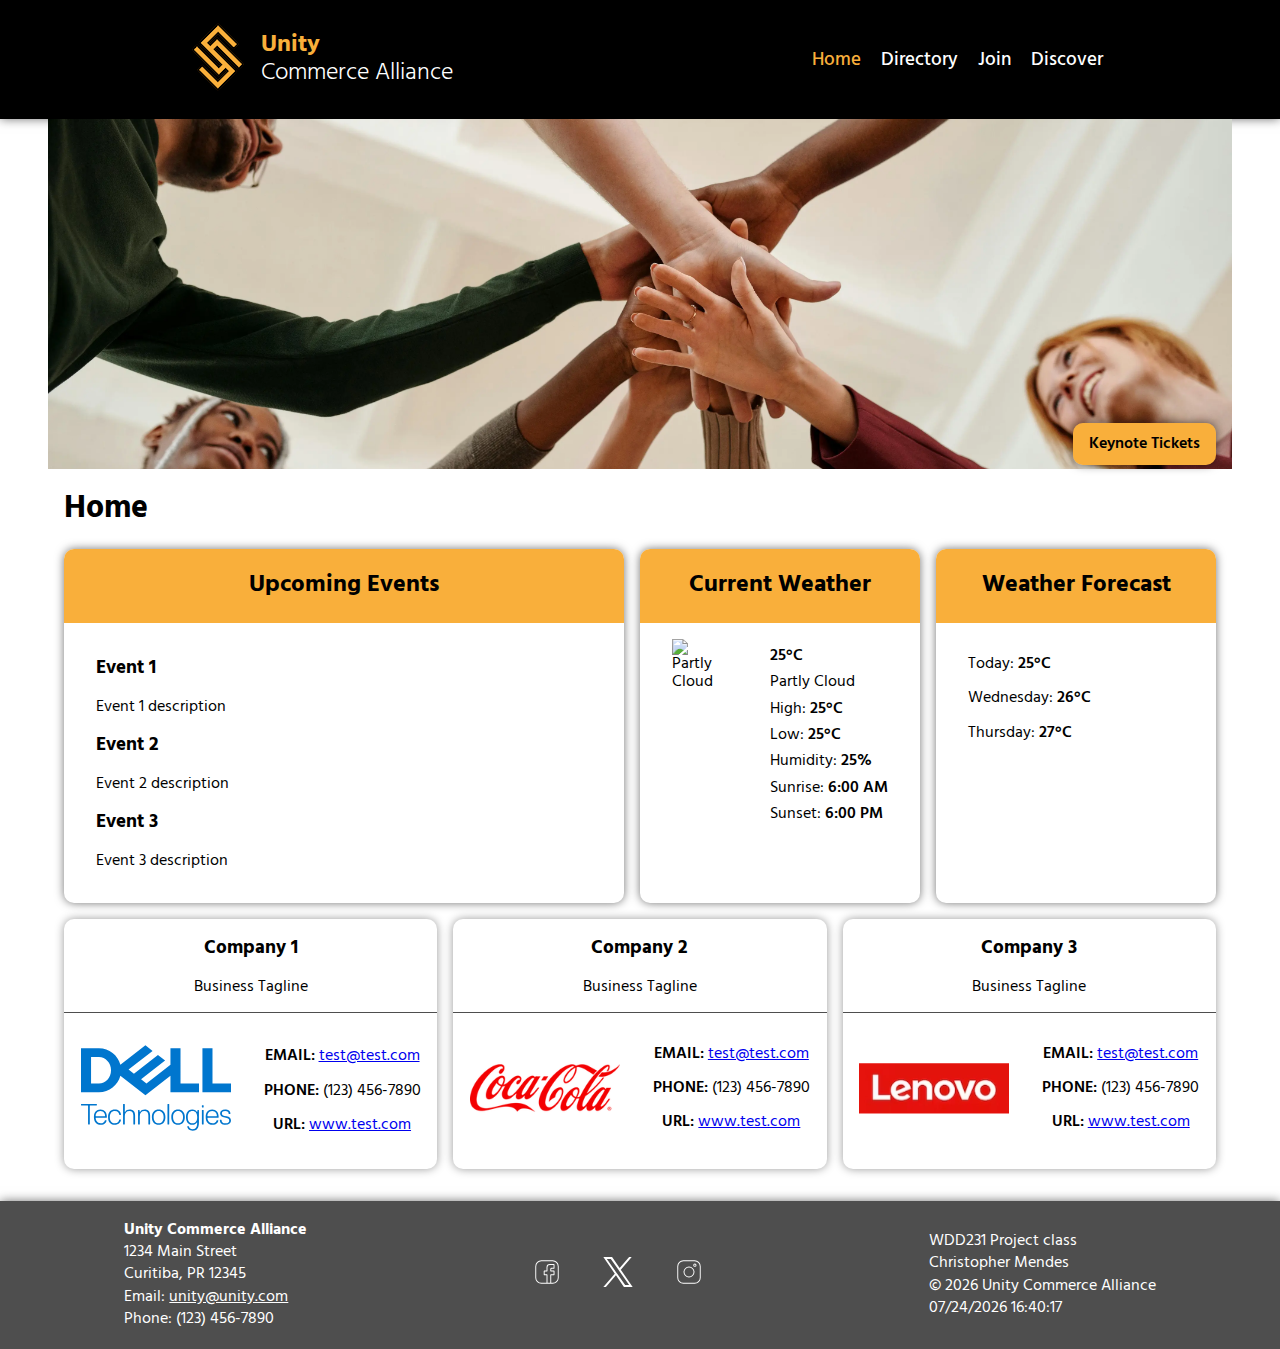
==== chamber/index.html @ d68a08a5 "W03: Chamber Home Page - Mock-up data only" ====
<!DOCTYPE html>
<html lang="en-US">

<head>
    <meta charset="UTF-8">
    <meta name="viewport" content="width=device-width, initial-scale=1.0">

    <meta name="description"
        content="Unity Commerce Alliance is a business chamber that aims to promote unity and cooperation among businesses in the Curitiba.">
    <meta name="keywords"
        content="business chamber, business chamber Curitiba, unity commerce alliance, uca, chamber of commerce, chamber of commerce Curitiba">
    <meta name="author" content="Christopher Mendes">
    <meta name="og:description"
        content="Unity Commerce Alliance is a business chamber that aims to promote unity and cooperation among businesses in the Curitiba.">
    <meta property="og:title" content="Unity Commerce Alliance">
    <meta property="og:type" content="website">
    <meta property="og:image" content="https://bos21001.github.io/wdd231/chamber/images/unity-logo.png">
    <meta property="og:url" content="https://bos21001.github.io/wdd231/chamber/">

    <meta name="twitter:card"
        content="Unity Commerce Alliance is a business chamber that aims to promote unity and cooperation among businesses in the Curitiba." />
    <meta name="twitter:site" content="@Christo20101374" />
    <meta name="twitter:title" content="Unity Commerce Alliance" />
    <meta name="twitter:description"
        content="Unity Commerce Alliance is a business chamber that aims to promote unity and cooperation among businesses in the Curitiba." />
    <meta name="twitter:image" content="https://bos21001.github.io/wdd231/chamber/images/unity-logo.png" />

    <!-- Link images for android-chrome icon, apple touch and others -->
    <link rel="android-chrome-192x192" href="images/android-chrome-192x192.png">
    <link rel="android-chrome-512x512" href="images/android-chrome-512x512.png">
    <link rel="apple-touch-icon" sizes="180x180" href="images/apple-touch-icon.png">
    <link rel="icon" type="image/png" sizes="32x32" href="images/favicon-32x32.png">
    <link rel="icon" type="image/png" sizes="16x16" href="images/favicon-16x16.png">
    <link rel="manifest" href="site.webmanifest">

    <link rel="icon" href="favicon.ico" type="image/x-icon">
    <link rel="stylesheet" href="styles/normalize.min.css">
    <link rel="stylesheet" href="styles/styles.css">
    <link rel="stylesheet" href="styles/large.css">
    <link rel="stylesheet" href="styles/home.css">

    <link rel="preconnect" href="https://fonts.googleapis.com">
    <link rel="preconnect" href="https://fonts.gstatic.com" crossorigin>
    <link href="https://fonts.googleapis.com/css2?family=Hind:wght@300;400;500;600;700&display=swap" rel="stylesheet">

    <script src="scripts/scripts.js" defer></script>

    <title>Unity Commerce Alliance</title>
</head>

<body>
    <header>
        <div id="logo">
            <a href="index.html"><img src="images/unity-logo-symbol-only-sm.png" alt="Unity Commerce Alliance"
                    height="70" width="70" loading="lazy"></a>
            <h1>Unity <span>Commerce Alliance</span></h1>
        </div>
        <button id="hamburger" aria-label="Menu" aria-expanded="false" aria-controls="navigation">☰</button>
        <nav id="navigation" class="collapsed" aria-hidden="true">
            <a href="index.html">Home</a>
            <a href="directory.html">Directory</a>
            <a href="#">Join</a>
            <a href="#">Discover</a>
        </nav>
    </header>
    <main>
        <div id="hero">
            <!-- call to action -->
            <div class="call-to-action">
                <a href="#" class="button">Keynote Tickets</a>
            </div>
        </div>
        <div id="home">
            <h1>Home</h1>
            <div id="events-and-weather">
                <div id="events">
                    <div class="events-and-weather-header">
                        <h2>Upcoming Events</h2>
                    </div>
                    <div class="events-and-weather-body">
                        <ul>
                            <li>
                                <h3>Event 1</h3>
                                <p>Event 1 description</p>
                            </li>
                            <li>
                                <h3>Event 2</h3>
                                <p>Event 2 description</p>
                            </li>
                            <li>
                                <h3>Event 3</h3>
                                <p>Event 3 description</p>
                            </li>
                        </ul>
                    </div>
                </div>
                <div id="weather">
                    <div class="events-and-weather-header">
                        <h2>Current Weather</h2>
                    </div>
                    <div class="events-and-weather-body">
                        <img src="https://openweathermap.org/img/w/09d.png  " alt="Partly Cloud" loading="lazy"
                            width="50" height="50">
                        <ul>
                            <li><span class="bolder">25&deg;C</span></li>
                            <li>Partly Cloud</li>
                            <li>High: <span class="bolder">25&deg;C</span></li>
                            <li>Low: <span class="bolder">25&deg;C</span></li>
                            <li>Humidity: <span class="bolder">25%</span></li>
                            <li>Sunrise: <span class="bolder">6:00 AM</span></li>
                            <li>Sunset: <span class="bolder">6:00 PM</span></li>
                        </ul>
                    </div>
                </div>
                <div id="weather-forecast">
                    <div class="events-and-weather-header">
                        <h2>Weather Forecast</h2>
                    </div>
                    <div class="events-and-weather-body">
                        <ul>
                            <li>
                                <p>Today: <span class="bolder">25&deg;C</span></p>
                            </li>
                            <li>
                                <p>Wednesday: <span class="bolder">26&deg;C</span></p>
                            </li>
                            <li>
                                <p>Thursday: <span class="bolder">27&deg;C</span></p>
                            </li>
                        </ul>
                    </div>
                </div>
            </div>
            <div id="companies" class="grid">
                    <div class="company">
                        <div class="company-header">
                            <h3>Company 1</h3>
                            <p>Business Tagline</p>
                        </div>
                        <div class="company-body">
                            <div class="company-image">
                                <img src="images/companies/dell-logo.svg" alt="Company 1" loading="lazy" height="200"
                                    width="200">
                            </div>
                            <div class="company-info">
                                <p><span class="bolder">EMAIL:</span> <a href="mailto:test@test.com">test@test.com</a>
                                </p>
                                <p><span class="bolder">PHONE:</span> (123) 456-7890</p>
                                <p><span class="bolder">URL:</span> <a href="https://www.test.com" target="_blank"
                                        rel="noopener noreferrer">www.test.com</a></p>
                            </div>
                        </div>
                    </div>
                    <div class="company">
                        <div class="company-header">
                            <h3>Company 2</h3>
                            <p>Business Tagline</p>
                        </div>
                        <div class="company-body">
                            <div class="company-body">
                                <img src="images/companies/coca-cola-logo.svg" alt="Company 2" loading="lazy"
                                    height="200" width="200">
                            </div>
                            <div class="company-info">
                                <p><span class="bolder">EMAIL:</span> <a href="mailto:test@test.com">test@test.com</a>
                                </p>
                                <p><span class="bolder">PHONE:</span> (123) 456-7890</p>
                                <p><span class="bolder">URL:</span> <a href="https://www.test.com" target="_blank"
                                        rel="noopener noreferrer">www.test.com</a></p>
                            </div>
                        </div>
                    </div>
                    <div class="company">
                        <div class="company-header">
                            <h3>Company 3</h3>
                            <p>Business Tagline</p>
                        </div>
                        <div class="company-body">
                            <div class="company-body">
                                <img src="images/companies/lenovo-logo.svg" alt="Company 3" loading="lazy" height="200"
                                    width="200">
                            </div>
                            <div class="company-info">
                                <p><span class="bolder">EMAIL:</span> <a href="mailto:test@test.com">test@test.com</a>
                                </p>
                                <p><span class="bolder">PHONE:</span> (123) 456-7890</p>
                                <p><span class="bolder">URL:</span> <a href="https://www.test.com" target="_blank"
                                        rel="noopener noreferrer">www.test.com</a></p>
                            </div>
                        </div>
                    </div>
            </div>
        </div>
    </main>
    <footer>
        <div id="address-contact">
            <p><strong>Unity Commerce Alliance</strong></p>
            <p>1234 Main Street</p>
            <p>Curitiba, PR 12345</p>
            <p>Email: <a href="mailto:unity@unity.com">unity@unity.com</a></p>
            <p>Phone: (123) 456-7890</p>
        </div>
        <div id="social-media">
            <a href="#" target="_blank" rel="noopener noreferrer"><img src="images/facebook-logo.svg" alt="Facebook"
                    loading="lazy" width="30" height="30"></a>
            <a href="#" target="_blank" rel="noopener noreferrer"><img src="images/x-logo.svg" alt="X" loading="lazy"
                    width="30" height="30"></a>
            <a href="#" target="_blank" rel="noopener noreferrer"><img src="images/instagram-logo.svg" alt="Instagram"
                    loading="lazy" width="30" height="30"></a>
        </div>
        <div id="legal">
            <p>WDD231 Project class</p>
            <p>Christopher Mendes</p>
            <p>&copy; <span id="currentYear"></span> Unity Commerce Alliance</p>
            <p><span id="lastModified"></span></p>
        </div>
    </footer>
</body>

</html>
---- chamber/styles/styles.css ----
:root {
    --main-bg-color: black;
    --accent-color: #F9AF3B;
    --text-color-light: white;
    --text-color-dark: black;
    --footer-bg-color: rgb(78, 78, 78);
    --box-shadow-color: rgba(0, 0, 0, 0.55);
    --header-padding: 1rem;
    --nav-padding: 10px;
    --nav-padding-top: 20px;
}

body {
    font-family: "Hind", sans-serif;
}

.sub-heading {
    font-weight: 300;
    margin: 1rem 0;
}

header {
    display: grid;
    grid-template: auto / auto auto;
    justify-content: space-between;
    align-items: center;
    background-color: var(--main-bg-color);
    color: var(--accent-color);
    box-shadow: 0 0 10px var(--box-shadow-color);
}

#logo {
    display: flex;
    align-items: center;
    padding: var(--header-padding);
}

#logo h1 {
    font-size: 1.5rem;
    margin-left: 0.5rem;
}

#logo span {
    display: block;
    font-weight: 200;
    color: var(--text-color-light);
}

button#hamburger {
    background: transparent;
    color: var(--accent-color);
    font-size: 2rem;
    border: none;
    cursor: pointer;
    padding-right: 1rem;
}

nav {
    display: flex;
    flex-direction: column;
    background-color: var(--accent-color);
    font-size: 1.2rem;
    font-weight: 500;
    transition: max-height 0.5s ease-in, opacity 0.5s ease-in;
    overflow: hidden;
    max-height: 0;
    opacity: 0;
    grid-column: 1 / -1;
}

nav a {
    color: var(--text-color-dark);
    text-decoration: none;
    padding: var(--nav-padding);
}

nav a:first-child {
    padding-top: var(--nav-padding-top);
}

nav a:hover {
    color: var(--accent-color);
    background-color: var(--main-bg-color);
}

nav a.active {
    background-color: var(--main-bg-color);
    color: var(--accent-color);
    cursor: default;
}

nav.expanded {
    max-height: 300px;
    opacity: 1;
}

nav.collapsed {
    max-height: 0;
    opacity: 0;
}

footer {
    background-color: var(--footer-bg-color);
    color: var(--text-color-light);
    padding: var(--header-padding);
    box-shadow: 0 0 10px var(--box-shadow-color);
}

footer p {
    margin: 4px 0;
}

footer a {
    color: var(--text-color-light);
}

#social-media {
    display: flex;
    align-items: center;
    gap: 25px;
    padding: 1rem 0;
}

#social-media img {
    margin: 0 0.5rem;
}
---- chamber/styles/large.css ----
/* ================================================
   Media Queries - Screens larger than 660px
   ================================================ */
   @media only screen and (min-width: 660px) {

    /* ================================================
       Navigation Styles
       ================================================ */
    header {
        display: flex;
        justify-content: space-around;
    }

    nav {
        display: flex;
        flex-direction: row;
        background-color: black;
        color: white;
    }

    nav.collapsed {
        max-height: 100%;
        opacity: 100%;
    }

    nav a {
        color: white;
        text-decoration: none;
        padding: 10px;
    }

    nav a:first-child {
        padding-top: 10px;
    }

    /* Hide the hamburger icon on larger screens */
    #hamburger {
        display: none;
    }

    /* ================================================
       Footer Styles
       ================================================ */
    footer {
        display: flex;
        justify-content: space-around;
        align-items: center;
    }

    /* ================================================
       Body and Layout Adjustments
       ================================================ */
    /* Ensure body stretches to fill viewport height */
    body {
        display: flex;
        flex-direction: column;
        min-height: 100vh;
    }

    /* Main content will take up available space */
    main {
        flex: 1;
        max-width: 1400px;
        margin: 0 auto;
        padding: 0 2rem;
    }
}
---- chamber/styles/home.css ----
/* ================================================
   Hero Section
   ================================================ */
#hero {
    background: url('../images/hero-background.webp') center/cover no-repeat;
    height: 200px;
    display: flex;
    align-items: flex-end;
    justify-content: flex-end;
}

#hero > .call-to-action {
    margin: 1rem;
}

#hero > .call-to-action a {
    color: var(--text-color-dark);
    text-decoration: none;
    background: var(--accent-color);
    padding: 0.5rem 1rem;
    border-radius: 10px;
    box-shadow: 0 0 10px var(--box-shadow-color);
    font-weight: 600;
    transition: background 0.3s, color 0.3s;
}

#hero > .call-to-action a:hover {
    background: var(--text-color-dark);
    color: var(--accent-color);
}

/* ================================================
   Home Section
   ================================================ */
#home {
    margin: 0 1rem;
}

/* ================================================
   Events and Weather Section
   ================================================ */
#events-and-weather {
    display: flex;
    flex-direction: column;
    gap: 1rem;
}

#events-and-weather > div {
    box-shadow: 0 0 10px var(--box-shadow-color);
    border-radius: 10px;
}

#events-and-weather .events-and-weather-header {
    background: var(--accent-color);
    padding: 0.2rem;
    text-align: center;
    border-radius: 10px 10px 0 0;
}

#events-and-weather .events-and-weather-body {
    padding: 1rem 2rem;
}

#events-and-weather .events-and-weather-body ul {
    list-style: none;
    padding: 0;
    margin: 0;
}

#events-and-weather .events-and-weather-body ul li {
    margin: 0.5rem 0;
}

/* Weather section in Events and Weather */
#events-and-weather #weather .events-and-weather-body {
    display: flex;
    justify-content: flex-start;
    gap: 3rem;
}

/* ================================================
   Text Styles
   ================================================ */
.bolder {
    font-weight: 600;
}

/* ================================================
   Companies Grid View
   ================================================ */
#companies.grid {
    display: flex;
    flex-wrap: wrap;
    justify-content: center;
    align-items: stretch;
    align-content: center;
    gap: 1rem;
    text-align: center;
    margin: 1rem 0 2rem 0;
}

#companies.grid .company {
    width: 100%;
    box-shadow: 0 0 10px rgba(0, 0, 0, 0.4);
    border-radius: 10px;
}

#companies.grid .company:hover {
    transform: scale(1.01); /* Subtle zoom on hover */
    cursor: default;
    transition: transform 0.3s;
}

/* Company Header in Grid View */
#companies.grid .company .company-header {
    color: var(--text-color-dark);
    border-radius: 10px 10px 0 0;
    border-bottom: 1px solid var(--footer-bg-color);
}

/* Company Body in Grid View */
#companies.grid .company .company-body {
    display: flex;
    justify-content: space-evenly;
    align-items: center;
    gap: 1rem;
}

#companies.grid .company .company-body img {
    width: 150px;
    height: 150px;
}

/* ================================================
   Media Queries - Screens larger than 660px
   ================================================ */
@media only screen and (min-width: 660px) {
    #hero {
        height: 350px;
    }

    #home > #events-and-weather {
        display: grid;
        grid-template-columns: 2fr 1fr 1fr
    }

    #home > #companies {
        display: grid;
        grid-template-columns: 1fr 1fr 1fr;
    }
}
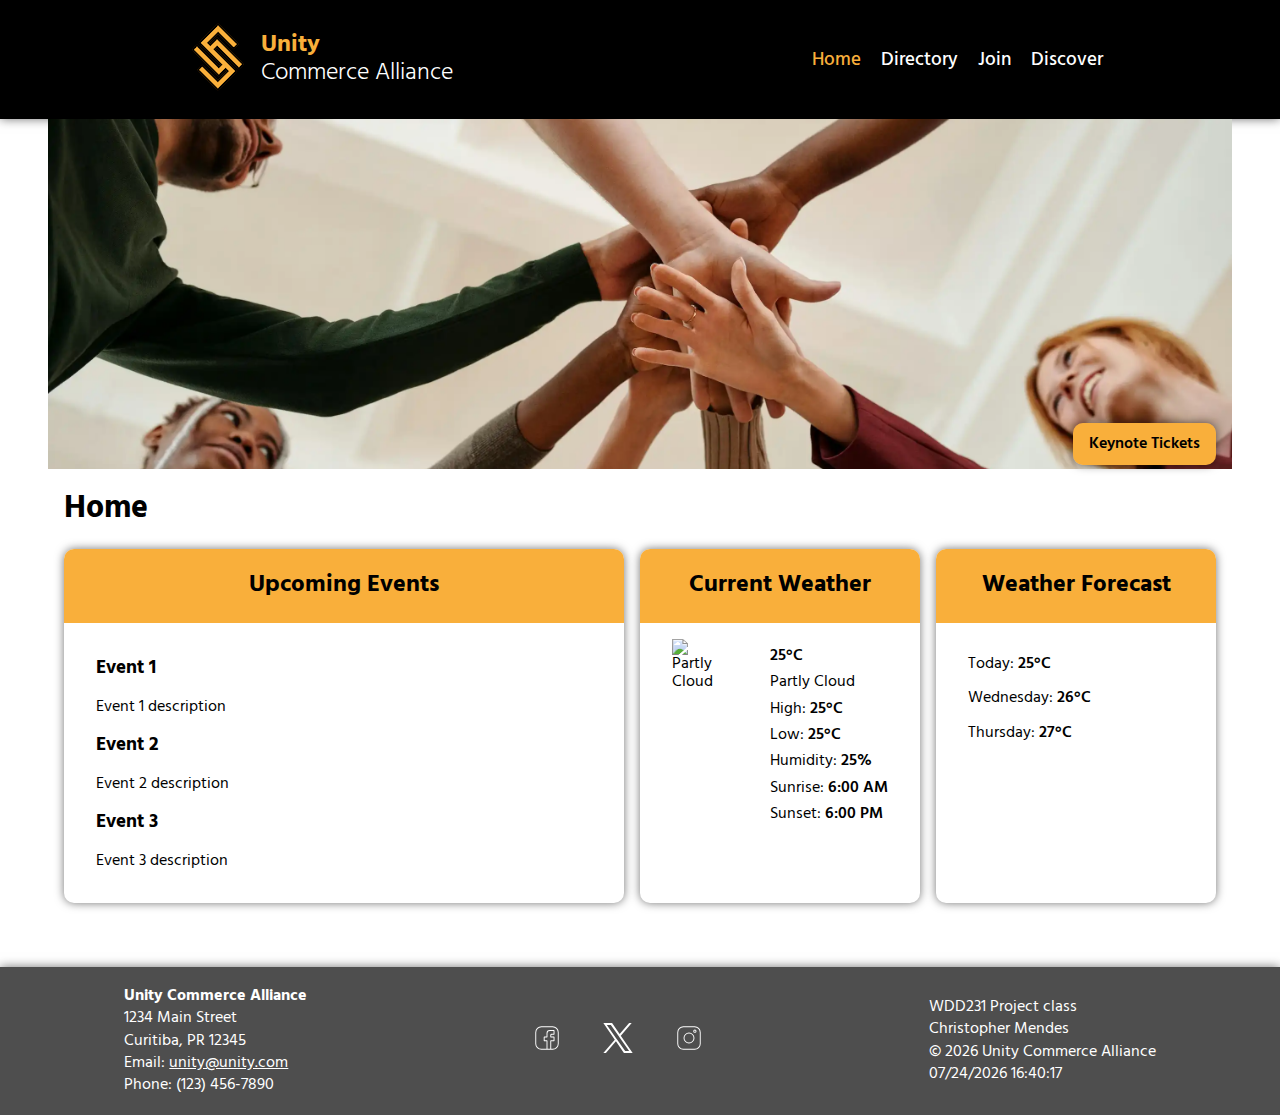
==== commit 4d62eb4b: "random gold and silver companies highlights" ====
--- a/chamber/index.html
+++ b/chamber/index.html
@@ -39,6 +39,9 @@
     <link rel="stylesheet" href="styles/large.css">
     <link rel="stylesheet" href="styles/home.css">
 
+    <script src="scripts/modules.mjs" type="module" defer></script>
+    <script src="scripts/home.js" type="module" defer></script>
+
     <link rel="preconnect" href="https://fonts.googleapis.com">
     <link rel="preconnect" href="https://fonts.gstatic.com" crossorigin>
     <link href="https://fonts.googleapis.com/css2?family=Hind:wght@300;400;500;600;700&display=swap" rel="stylesheet">
@@ -55,8 +58,8 @@
                     height="70" width="70" loading="lazy"></a>
             <h1>Unity <span>Commerce Alliance</span></h1>
         </div>
-        <button id="hamburger" aria-label="Menu" aria-expanded="false" aria-controls="navigation">☰</button>
-        <nav id="navigation" class="collapsed" aria-hidden="true">
+        <button id="hamburger" aria-label="Menu" aria-expanded="true" aria-controls="navigation">☰</button>
+        <nav id="navigation" class="collapsed">
             <a href="index.html">Home</a>
             <a href="directory.html">Directory</a>
             <a href="#">Join</a>
@@ -132,63 +135,7 @@
                 </div>
             </div>
             <div id="companies" class="grid">
-                    <div class="company">
-                        <div class="company-header">
-                            <h3>Company 1</h3>
-                            <p>Business Tagline</p>
-                        </div>
-                        <div class="company-body">
-                            <div class="company-image">
-                                <img src="images/companies/dell-logo.svg" alt="Company 1" loading="lazy" height="200"
-                                    width="200">
-                            </div>
-                            <div class="company-info">
-                                <p><span class="bolder">EMAIL:</span> <a href="mailto:test@test.com">test@test.com</a>
-                                </p>
-                                <p><span class="bolder">PHONE:</span> (123) 456-7890</p>
-                                <p><span class="bolder">URL:</span> <a href="https://www.test.com" target="_blank"
-                                        rel="noopener noreferrer">www.test.com</a></p>
-                            </div>
-                        </div>
-                    </div>
-                    <div class="company">
-                        <div class="company-header">
-                            <h3>Company 2</h3>
-                            <p>Business Tagline</p>
-                        </div>
-                        <div class="company-body">
-                            <div class="company-body">
-                                <img src="images/companies/coca-cola-logo.svg" alt="Company 2" loading="lazy"
-                                    height="200" width="200">
-                            </div>
-                            <div class="company-info">
-                                <p><span class="bolder">EMAIL:</span> <a href="mailto:test@test.com">test@test.com</a>
-                                </p>
-                                <p><span class="bolder">PHONE:</span> (123) 456-7890</p>
-                                <p><span class="bolder">URL:</span> <a href="https://www.test.com" target="_blank"
-                                        rel="noopener noreferrer">www.test.com</a></p>
-                            </div>
-                        </div>
-                    </div>
-                    <div class="company">
-                        <div class="company-header">
-                            <h3>Company 3</h3>
-                            <p>Business Tagline</p>
-                        </div>
-                        <div class="company-body">
-                            <div class="company-body">
-                                <img src="images/companies/lenovo-logo.svg" alt="Company 3" loading="lazy" height="200"
-                                    width="200">
-                            </div>
-                            <div class="company-info">
-                                <p><span class="bolder">EMAIL:</span> <a href="mailto:test@test.com">test@test.com</a>
-                                </p>
-                                <p><span class="bolder">PHONE:</span> (123) 456-7890</p>
-                                <p><span class="bolder">URL:</span> <a href="https://www.test.com" target="_blank"
-                                        rel="noopener noreferrer">www.test.com</a></p>
-                            </div>
-                        </div>
-                    </div>
+                <!-- JavaScript will add companies here -->
             </div>
         </div>
     </main>
--- a/chamber/styles/large.css
+++ b/chamber/styles/large.css
@@ -65,3 +65,14 @@
         padding: 0 2rem;
     }
 }
+
+/* ================================================
+   Media Queries - Screens larger than 1300px
+   ================================================ */
+@media only screen and (min-width: 1300px) {
+    header {
+        display: flex;
+        justify-content: center;
+        gap: 500px;
+    }
+}
--- a/chamber/styles/home.css
+++ b/chamber/styles/home.css
@@ -96,7 +96,7 @@
     align-content: center;
     gap: 1rem;
     text-align: center;
-    margin: 1rem 0 2rem 0;
+    margin: 2rem 0;
 }
 
 #companies.grid .company {
@@ -116,6 +116,7 @@
     color: var(--text-color-dark);
     border-radius: 10px 10px 0 0;
     border-bottom: 1px solid var(--footer-bg-color);
+    padding-inline: 1em;
 }
 
 /* Company Body in Grid View */
@@ -124,6 +125,7 @@
     justify-content: space-evenly;
     align-items: center;
     gap: 1rem;
+    padding-inline: 1em;
 }
 
 #companies.grid .company .company-body img {
@@ -146,6 +148,36 @@
 
     #home > #companies {
         display: grid;
+        grid-template-columns: 1fr 1fr;
+    }
+
+    #companies.grid .company .company-body {
+        flex-wrap: wrap;
+    }
+
+    #home > #events-and-weather {
+        display: grid;
+        grid-template-columns: 1fr 1fr;
+    }
+
+    #events {
+        grid-column: 1 / -1;
+    }
+}
+
+/* ================================================
+   Media Queries - Screens larger than 1260px
+   ================================================ */
+@media only screen and (min-width: 1260px) {
+    #home > #companies {
         grid-template-columns: 1fr 1fr 1fr;
     }
+
+    #home > #events-and-weather {
+        grid-template-columns: 2fr 1fr 1fr;
+    }
+
+    #events {
+        grid-column: 1 / 2;
+    }
 }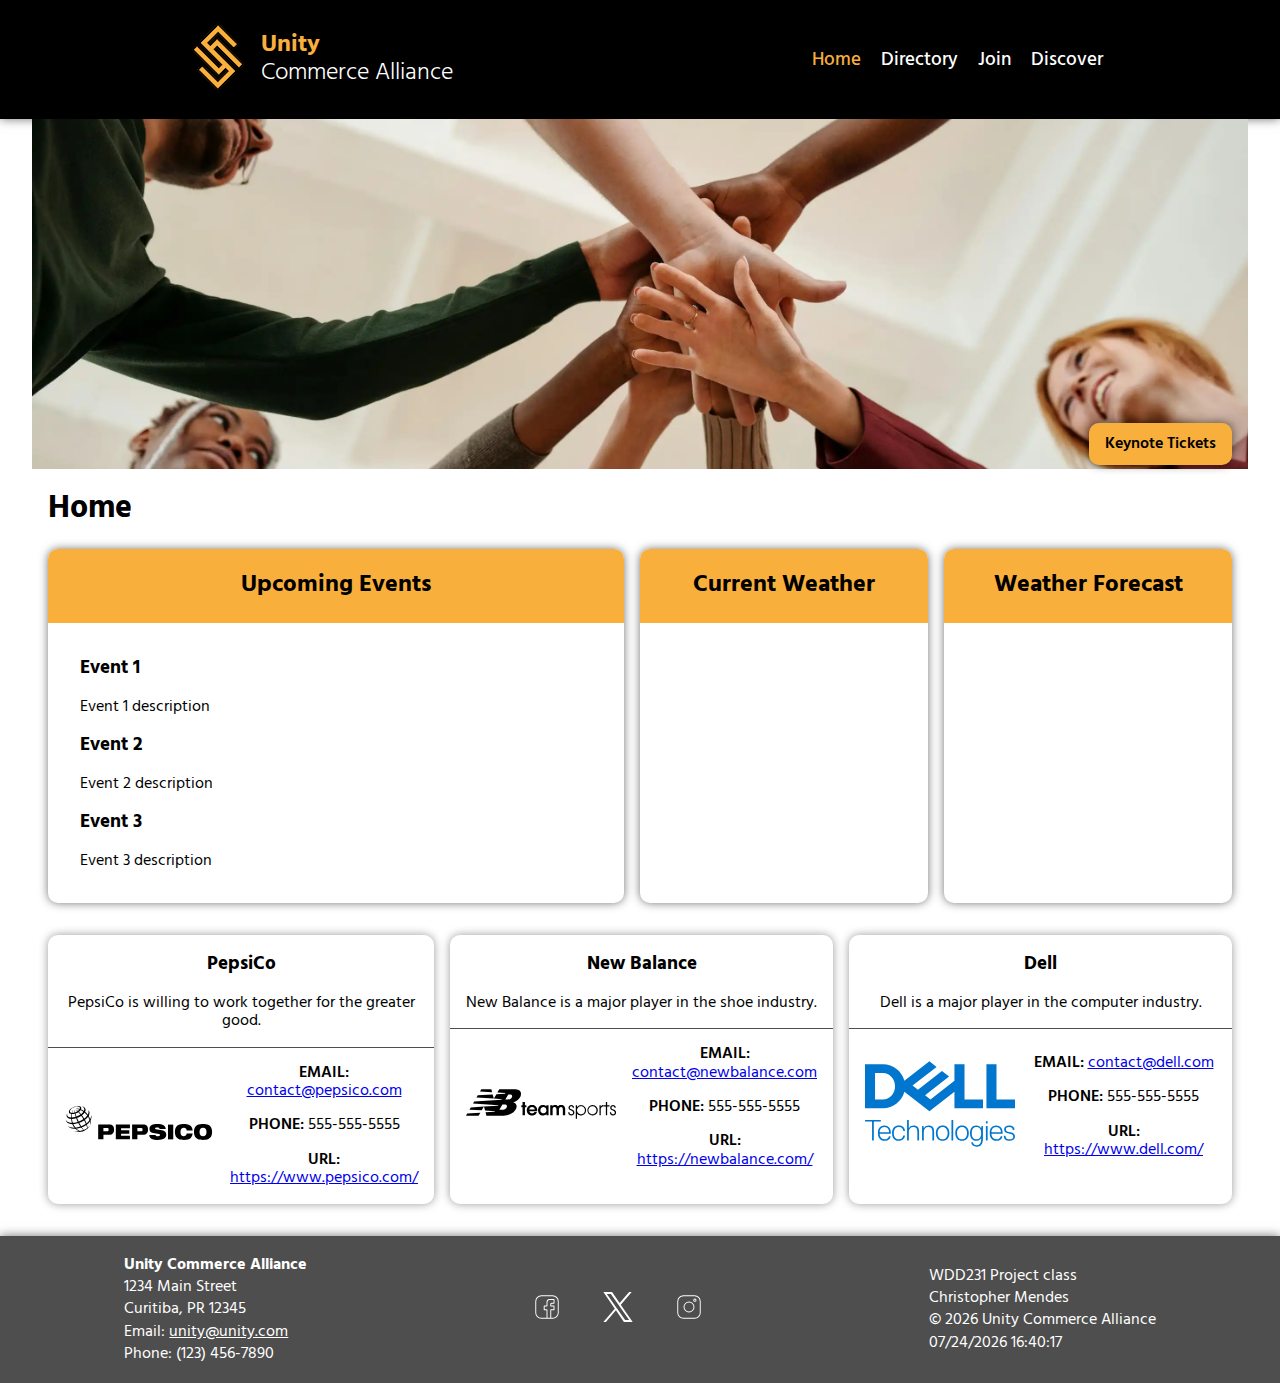
==== commit 854a5861: "W03: Chamber Home Page" ====
--- a/chamber/index.html
+++ b/chamber/index.html
@@ -101,36 +101,10 @@
                     <div class="events-and-weather-header">
                         <h2>Current Weather</h2>
                     </div>
-                    <div class="events-and-weather-body">
-                        <img src="https://openweathermap.org/img/w/09d.png  " alt="Partly Cloud" loading="lazy"
-                            width="50" height="50">
-                        <ul>
-                            <li><span class="bolder">25&deg;C</span></li>
-                            <li>Partly Cloud</li>
-                            <li>High: <span class="bolder">25&deg;C</span></li>
-                            <li>Low: <span class="bolder">25&deg;C</span></li>
-                            <li>Humidity: <span class="bolder">25%</span></li>
-                            <li>Sunrise: <span class="bolder">6:00 AM</span></li>
-                            <li>Sunset: <span class="bolder">6:00 PM</span></li>
-                        </ul>
-                    </div>
                 </div>
                 <div id="weather-forecast">
                     <div class="events-and-weather-header">
                         <h2>Weather Forecast</h2>
-                    </div>
-                    <div class="events-and-weather-body">
-                        <ul>
-                            <li>
-                                <p>Today: <span class="bolder">25&deg;C</span></p>
-                            </li>
-                            <li>
-                                <p>Wednesday: <span class="bolder">26&deg;C</span></p>
-                            </li>
-                            <li>
-                                <p>Thursday: <span class="bolder">27&deg;C</span></p>
-                            </li>
-                        </ul>
                     </div>
                 </div>
             </div>
--- a/chamber/styles/home.css
+++ b/chamber/styles/home.css
@@ -126,6 +126,7 @@
     align-items: center;
     gap: 1rem;
     padding-inline: 1em;
+    flex-wrap: wrap;
 }
 
 #companies.grid .company .company-body img {
@@ -148,7 +149,7 @@
 
     #home > #companies {
         display: grid;
-        grid-template-columns: 1fr 1fr;
+        grid-template-columns: 1fr;
     }
 
     #companies.grid .company .company-body {
@@ -162,6 +163,10 @@
 
     #events {
         grid-column: 1 / -1;
+    }
+
+    #companies.grid .company .company-body {
+        flex-wrap: nowrap;
     }
 }
 
@@ -180,4 +185,8 @@
     #events {
         grid-column: 1 / 2;
     }
+
+    #companies.grid .company .company-body {
+        flex-wrap: nowrap;
+    }
 }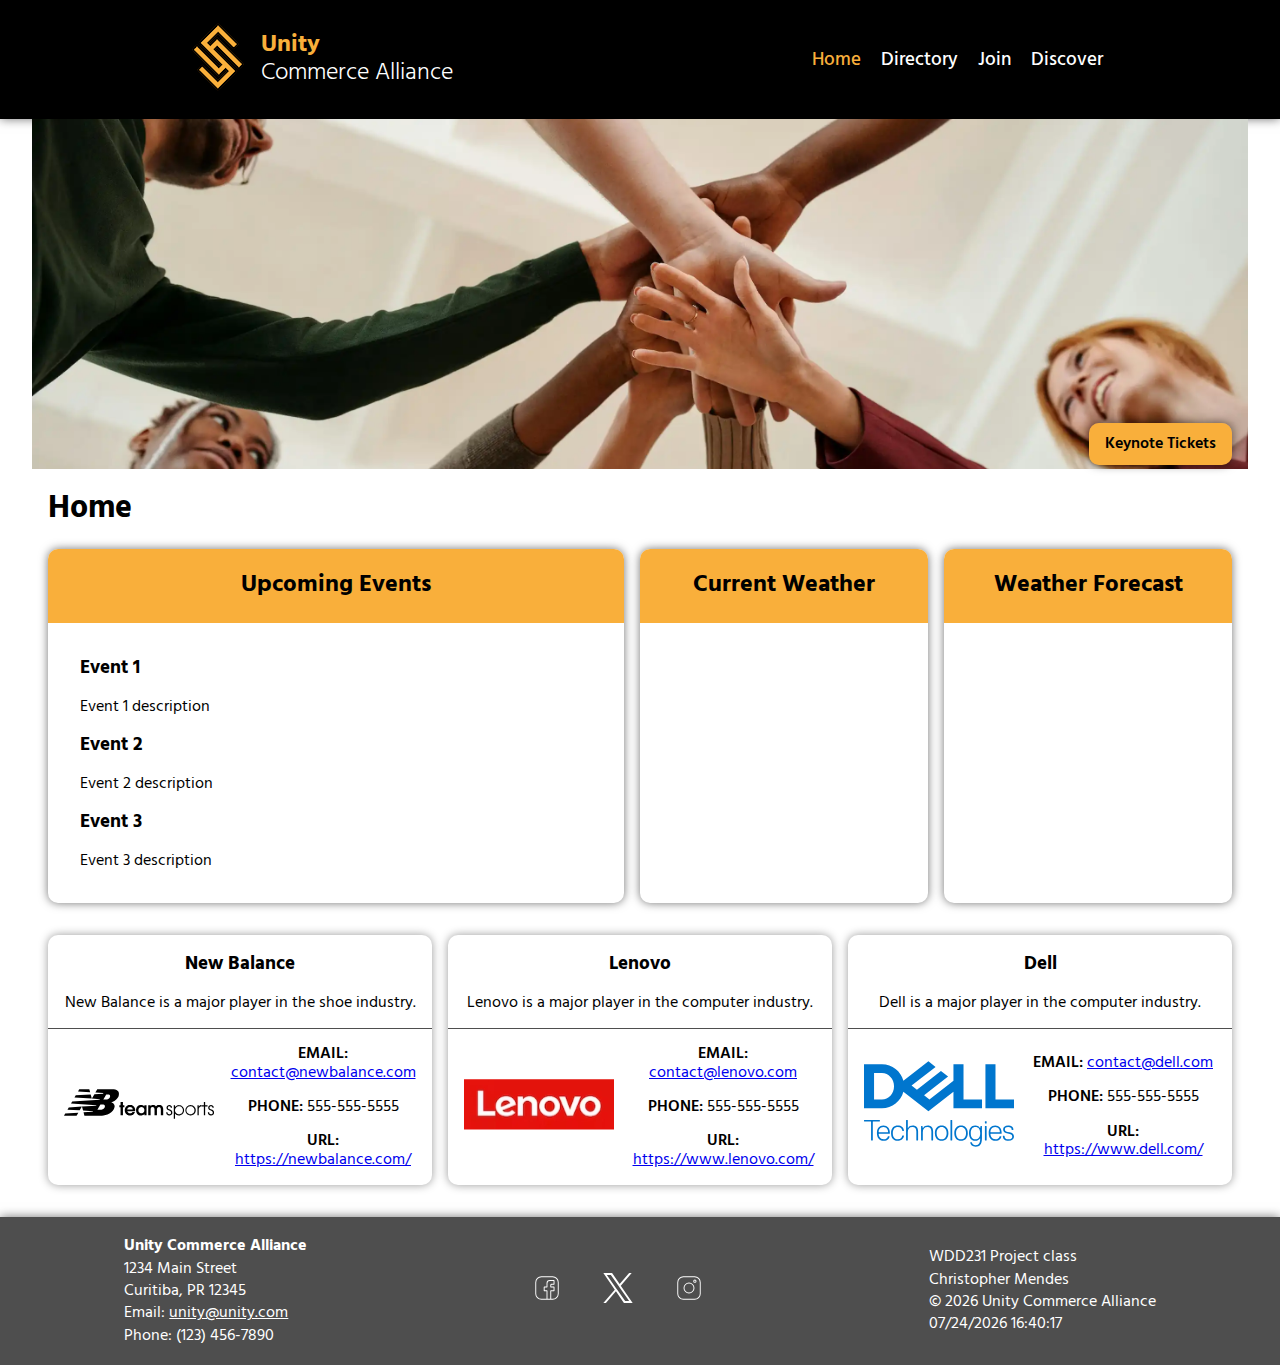
==== commit 647b2e8c: "fixes the js error" ====
--- a/chamber/index.html
+++ b/chamber/index.html
@@ -39,8 +39,8 @@
     <link rel="stylesheet" href="styles/large.css">
     <link rel="stylesheet" href="styles/home.css">
 
-    <script src="scripts/modules.mjs" type="module" defer></script>
-    <script src="scripts/home.js" type="module" defer></script>
+    <script src="scripts/modules.mjs" type="module"></script>
+    <script src="scripts/home.js" type="module"></script>
 
     <link rel="preconnect" href="https://fonts.googleapis.com">
     <link rel="preconnect" href="https://fonts.gstatic.com" crossorigin>
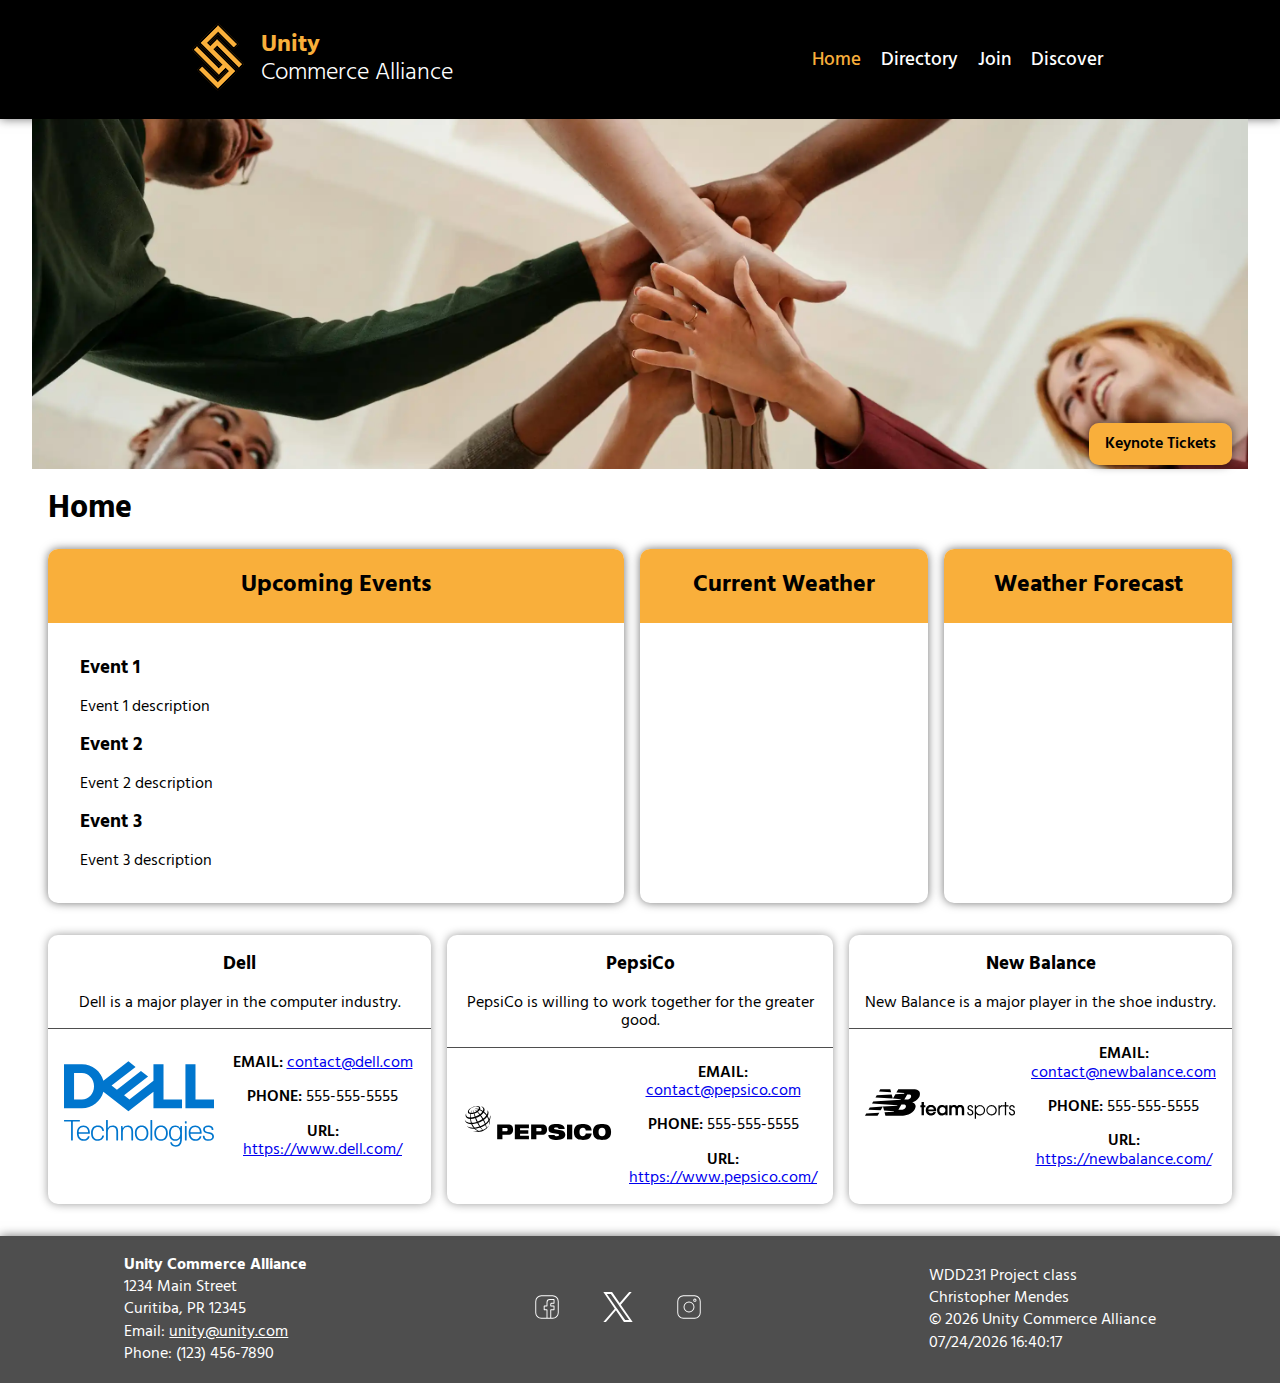
==== commit 4fd0ad2e: "W04: Chamber Membership Join Page" ====
--- a/chamber/index.html
+++ b/chamber/index.html
@@ -62,7 +62,7 @@
         <nav id="navigation" class="collapsed">
             <a href="index.html">Home</a>
             <a href="directory.html">Directory</a>
-            <a href="#">Join</a>
+            <a href="join.html">Join</a>
             <a href="#">Discover</a>
         </nav>
     </header>
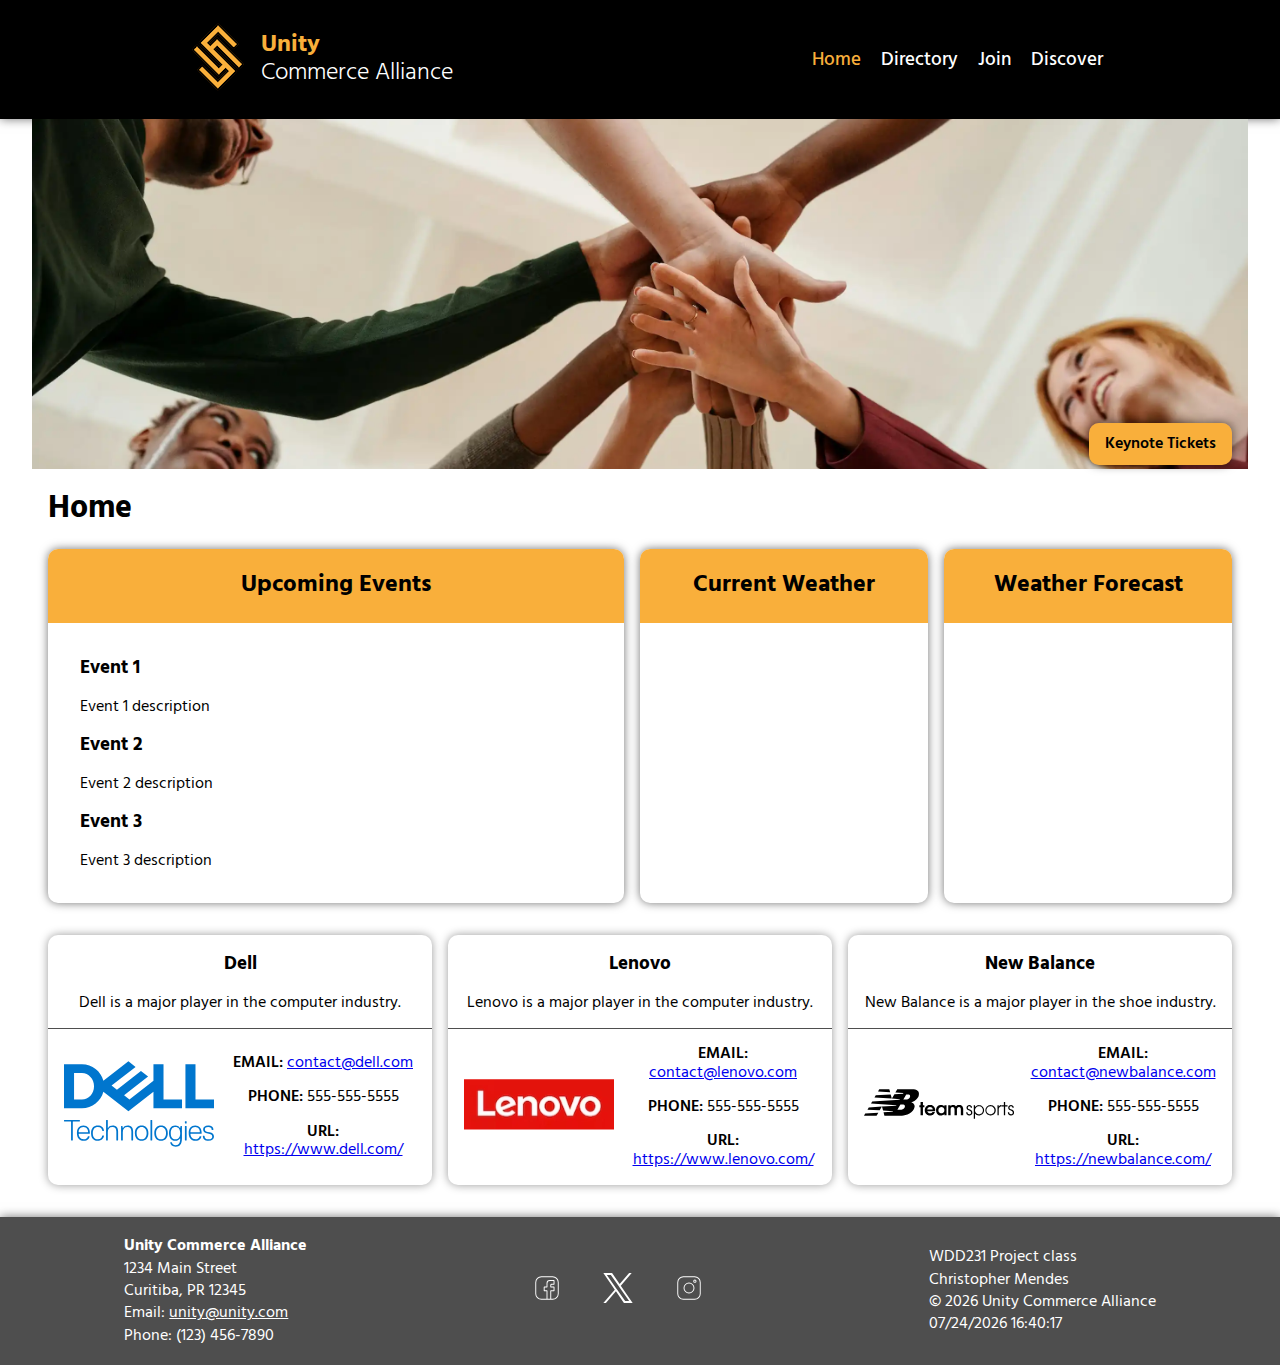
==== commit eee1356d: "W04: Chamber Membership Join Page" ====
--- a/chamber/index.html
+++ b/chamber/index.html
@@ -18,12 +18,12 @@
     <meta property="og:url" content="https://bos21001.github.io/wdd231/chamber/">
 
     <meta name="twitter:card"
-        content="Unity Commerce Alliance is a business chamber that aims to promote unity and cooperation among businesses in the Curitiba." />
-    <meta name="twitter:site" content="@Christo20101374" />
-    <meta name="twitter:title" content="Unity Commerce Alliance" />
+        content="Unity Commerce Alliance is a business chamber that aims to promote unity and cooperation among businesses in the Curitiba.">
+    <meta name="twitter:site" content="@Christo20101374">
+    <meta name="twitter:title" content="Unity Commerce Alliance">
     <meta name="twitter:description"
-        content="Unity Commerce Alliance is a business chamber that aims to promote unity and cooperation among businesses in the Curitiba." />
-    <meta name="twitter:image" content="https://bos21001.github.io/wdd231/chamber/images/unity-logo.png" />
+        content="Unity Commerce Alliance is a business chamber that aims to promote unity and cooperation among businesses in the Curitiba.">
+    <meta name="twitter:image" content="https://bos21001.github.io/wdd231/chamber/images/unity-logo.png">
 
     <!-- Link images for android-chrome icon, apple touch and others -->
     <link rel="android-chrome-192x192" href="images/android-chrome-192x192.png">
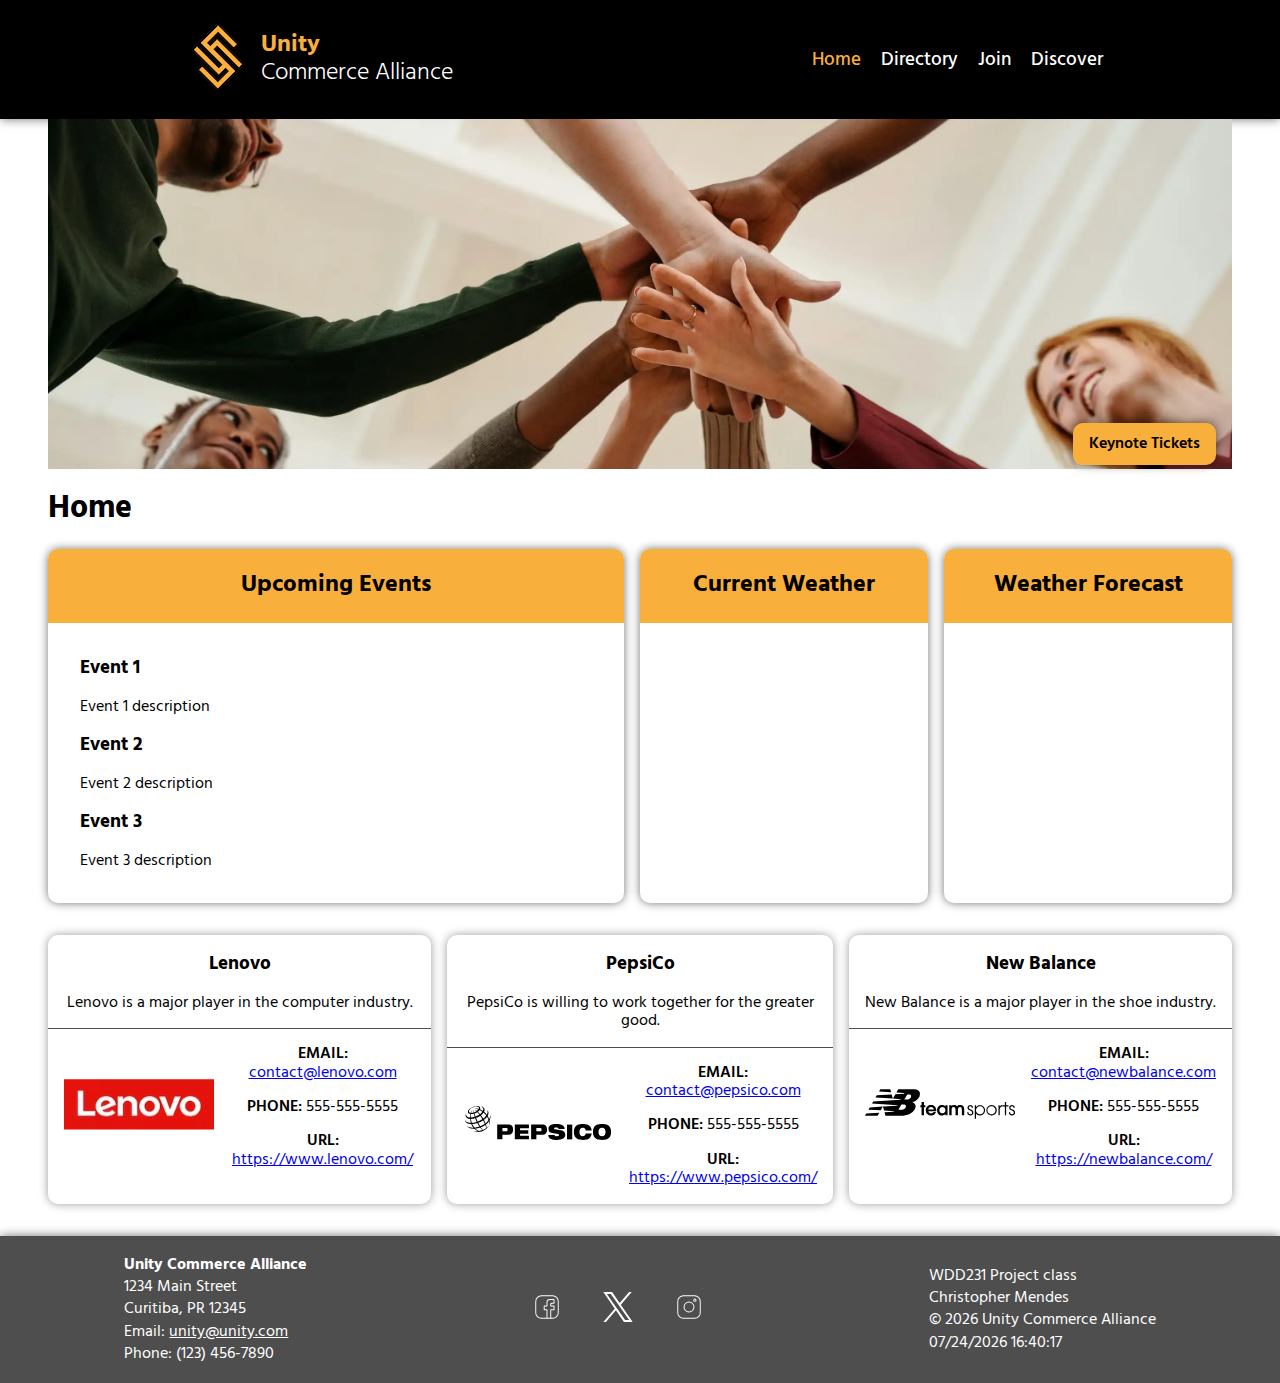
==== commit 4ff95e89: "W05: Chamber Discover Page" ====
--- a/chamber/index.html
+++ b/chamber/index.html
@@ -63,7 +63,7 @@
             <a href="index.html">Home</a>
             <a href="directory.html">Directory</a>
             <a href="join.html">Join</a>
-            <a href="#">Discover</a>
+            <a href="discover.html">Discover</a>
         </nav>
     </header>
     <main>
@@ -75,12 +75,12 @@
         </div>
         <div id="home">
             <h1>Home</h1>
-            <div id="events-and-weather">
-                <div id="events">
-                    <div class="events-and-weather-header">
+            <div class="main-cards">
+                <div class="card" id="events">
+                    <div class="card-header">
                         <h2>Upcoming Events</h2>
                     </div>
-                    <div class="events-and-weather-body">
+                    <div class="card-body">
                         <ul>
                             <li>
                                 <h3>Event 1</h3>
@@ -97,13 +97,13 @@
                         </ul>
                     </div>
                 </div>
-                <div id="weather">
-                    <div class="events-and-weather-header">
+                <div class="card card-flex" id="weather">
+                    <div class="card-header">
                         <h2>Current Weather</h2>
                     </div>
                 </div>
-                <div id="weather-forecast">
-                    <div class="events-and-weather-header">
+                <div class="card" id="weather-forecast">
+                    <div class="card-header">
                         <h2>Weather Forecast</h2>
                     </div>
                 </div>
--- a/chamber/styles/styles.css
+++ b/chamber/styles/styles.css
@@ -124,3 +124,48 @@
 #social-media img {
     margin: 0 0.5rem;
 }
+
+main {
+    margin: 0 1rem;
+}
+
+/* ================================================
+   Main Cards Section
+   ================================================ */
+.main-cards {
+    display: flex;
+    flex-direction: column;
+    gap: 1rem;
+}
+
+.main-cards > .card {
+    box-shadow: 0 0 10px var(--box-shadow-color);
+    border-radius: 10px;
+}
+
+.main-cards .card-header {
+    background: var(--accent-color);
+    padding: 0.2rem;
+    text-align: center;
+    border-radius: 10px 10px 0 0;
+}
+
+.main-cards .card-body {
+    padding: 1rem 2rem;
+}
+
+.main-cards .card-body ul {
+    list-style: none;
+    padding: 0;
+    margin: 0;
+}
+
+.main-cards .card-body ul li {
+    margin: 0.5rem 0;
+}
+
+.main-cards .card-flex .card-body {
+    display: flex;
+    justify-content: flex-start;
+    gap: 3rem;
+}
--- a/chamber/styles/large.css
+++ b/chamber/styles/large.css
@@ -1,7 +1,7 @@
 /* ================================================
    Media Queries - Screens larger than 660px
    ================================================ */
-   @media only screen and (min-width: 660px) {
+@media only screen and (min-width: 660px) {
 
     /* ================================================
        Navigation Styles
@@ -64,6 +64,31 @@
         margin: 0 auto;
         padding: 0 2rem;
     }
+
+    /* ================================================
+        Main Cards Section
+        ================================================ */
+    .main-cards {
+        display: grid;
+        grid-template-columns: 2fr 1fr 1fr
+    }
+
+    .main-cards {
+        display: grid;
+        grid-template-columns: 1fr 1fr;
+    }
+}
+
+/* ================================================
+   Media Queries - Screens larger than 1260px
+   ================================================ */
+@media only screen and (min-width: 1260px) {
+    /* ================================================
+        Main Cards Section
+        ================================================ */
+    .main-cards {
+        grid-template-columns: 2fr 1fr 1fr;
+    }
 }
 
 /* ================================================
--- a/chamber/styles/home.css
+++ b/chamber/styles/home.css
@@ -30,52 +30,10 @@
 }
 
 /* ================================================
-   Home Section
+   Main Section
    ================================================ */
-#home {
+main {
     margin: 0 1rem;
-}
-
-/* ================================================
-   Events and Weather Section
-   ================================================ */
-#events-and-weather {
-    display: flex;
-    flex-direction: column;
-    gap: 1rem;
-}
-
-#events-and-weather > div {
-    box-shadow: 0 0 10px var(--box-shadow-color);
-    border-radius: 10px;
-}
-
-#events-and-weather .events-and-weather-header {
-    background: var(--accent-color);
-    padding: 0.2rem;
-    text-align: center;
-    border-radius: 10px 10px 0 0;
-}
-
-#events-and-weather .events-and-weather-body {
-    padding: 1rem 2rem;
-}
-
-#events-and-weather .events-and-weather-body ul {
-    list-style: none;
-    padding: 0;
-    margin: 0;
-}
-
-#events-and-weather .events-and-weather-body ul li {
-    margin: 0.5rem 0;
-}
-
-/* Weather section in Events and Weather */
-#events-and-weather #weather .events-and-weather-body {
-    display: flex;
-    justify-content: flex-start;
-    gap: 3rem;
 }
 
 /* ================================================
@@ -142,11 +100,6 @@
         height: 350px;
     }
 
-    #home > #events-and-weather {
-        display: grid;
-        grid-template-columns: 2fr 1fr 1fr
-    }
-
     #home > #companies {
         display: grid;
         grid-template-columns: 1fr;
@@ -154,11 +107,6 @@
 
     #companies.grid .company .company-body {
         flex-wrap: wrap;
-    }
-
-    #home > #events-and-weather {
-        display: grid;
-        grid-template-columns: 1fr 1fr;
     }
 
     #events {
@@ -178,10 +126,6 @@
         grid-template-columns: 1fr 1fr 1fr;
     }
 
-    #home > #events-and-weather {
-        grid-template-columns: 2fr 1fr 1fr;
-    }
-
     #events {
         grid-column: 1 / 2;
     }
